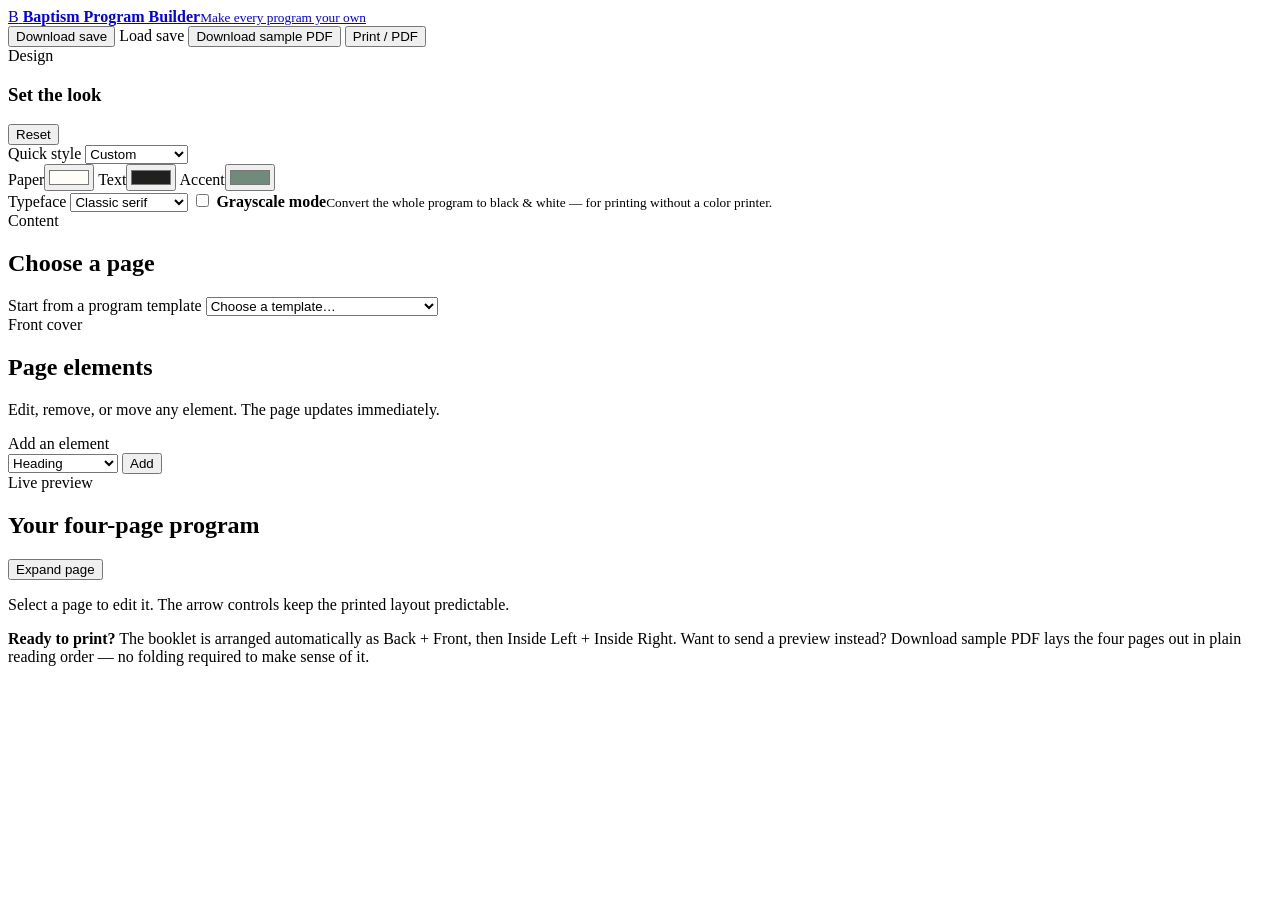
==== templates/editor.html @ ec5016ac "init" ====
<!doctype html>
<html lang="en">
<head>
  <meta charset="utf-8">
  <meta name="viewport" content="width=device-width, initial-scale=1">
  <title>Baptism Program Builder</title>
  <link rel="icon" type="image/svg+xml" href="static/favicon.svg">
  <link rel="stylesheet" href="static/app.css">
  <script src="static/app.js" defer></script>
</head>
<body class="editor-page">
  <header class="topbar no-print">
    <a class="brand" href="./">
      <span class="brand-mark" aria-hidden="true">B</span>
      <span><strong>Baptism Program Builder</strong><small>Make every program your own</small></span>
    </a>
    <div class="file-actions" aria-label="Program actions">
      <span class="save-status" id="save-status" role="status" aria-live="polite"></span>
      <button type="button" class="secondary-button" id="download-save">Download save</button>
      <label class="button-label" for="load-save">Load save</label>
      <input id="load-save" type="file" accept="application/json,.json" hidden>
      <button type="button" class="secondary-button" id="print-sample">Download sample PDF</button>
      <button type="button" id="print-program">Print / PDF</button>
    </div>
  </header>

  <main class="builder no-print">
    <aside class="control-panel">
      <section class="control-section design-section">
        <div class="section-heading">
          <div><span class="step-label">Design</span><h1>Set the look</h1></div>
          <button type="button" class="quiet-button" id="reset-theme">Reset</button>
        </div>

        <label>Quick style
          <select id="theme-preset">
            <option value="custom">Custom</option>
            <option value="monochrome">Black &amp; white</option>
            <option value="classic">Classic</option>
            <option value="sage">Soft sage</option>
            <option value="blue">Water blue</option>
            <option value="blush">Warm blush</option>
            <option value="night">Midnight</option>
          </select>
        </label>
        <div class="color-grid">
          <label>Paper<input type="color" id="paper-color" value="#fffdf8"></label>
          <label>Text<input type="color" id="text-color" value="#20201e"></label>
          <label>Accent<input type="color" id="accent-color" value="#708a7b"></label>
        </div>
        <label>Typeface
          <select id="font-family">
            <option value="serif">Classic serif</option>
            <option value="sans">Clean sans serif</option>
            <option value="soft">Soft rounded</option>
          </select>
        </label>
        <label class="checkbox-control">
          <input type="checkbox" id="monochrome-images">
          <span><strong>Grayscale mode</strong><small>Convert the whole program to black &amp; white — for printing without a color printer.</small></span>
        </label>
      </section>

      <section class="control-section page-section">
        <span class="step-label">Content</span>
        <h2>Choose a page</h2>
        <label>Start from a program template
          <select id="content-template">
            <option value="">Choose a template…</option>
            <option value="child-same-day">Child baptism + confirmation</option>
            <option value="child-later">Child baptism only (confirmed later)</option>
            <option value="convert">Convert baptism</option>
            <option value="multiple">Multiple candidates</option>
          </select>
        </label>
        <div class="page-tabs" id="page-tabs" role="tablist" aria-label="Program pages"></div>
      </section>

      <section class="control-section block-section">
        <div class="section-heading">
          <div><span class="step-label" id="current-page-label">Front cover</span><h2>Page elements</h2></div>
          <span class="element-count" id="element-count"></span>
        </div>
        <p class="section-help">Edit, remove, or move any element. The page updates immediately.</p>
        <div class="block-list" id="block-list"></div>

        <div class="add-element">
          <label for="new-block-type">Add an element</label>
          <div class="add-element-row">
            <select id="new-block-type">
              <option value="heading">Heading</option>
              <option value="text">Text</option>
              <option value="item">Program item</option>
              <option value="callout">Callout section</option>
              <option value="hymn">Hymn</option>
              <option value="markdown">Markdown text</option>
              <option value="image">Image</option>
              <option value="decoration">Decoration</option>
              <option value="spacer">Space</option>
            </select>
            <button type="button" id="add-block">Add</button>
          </div>
        </div>
      </section>
    </aside>

    <section class="canvas-panel">
      <div class="canvas-heading">
        <div><span class="step-label">Live preview</span><h2>Your four-page program</h2></div>
        <div class="canvas-heading-side">
          <button type="button" class="secondary-button" id="toggle-focus" aria-pressed="false">Expand page</button>
          <p>Select a page to edit it. The arrow controls keep the printed layout predictable.</p>
        </div>
      </div>
      <div class="live-preview-grid" id="live-preview" aria-label="Live four-page preview"></div>
      <div class="print-tip">
        <strong>Ready to print?</strong>
        The booklet is arranged automatically as <span>Back + Front</span>, then <span>Inside Left + Inside Right</span>.
        Want to send a preview instead? <span>Download sample PDF</span> lays the four pages out in plain reading order — no folding required to make sense of it.
      </div>
    </section>
  </main>

  <div class="print-only" id="print-program-pages" aria-hidden="true">
    <section class="print-sheet">
      <div class="print-page" data-print-page="back"></div>
      <div class="print-page" data-print-page="front"></div>
    </section>
    <section class="print-sheet">
      <div class="print-page" data-print-page="inside-left"></div>
      <div class="print-page" data-print-page="inside-right"></div>
    </section>
  </div>

  <div class="print-only" id="print-sample-pages" aria-hidden="true">
    <section class="print-sheet-single"><div class="print-page" data-print-page="front"></div></section>
    <section class="print-sheet-single"><div class="print-page" data-print-page="inside-left"></div></section>
    <section class="print-sheet-single"><div class="print-page" data-print-page="inside-right"></div></section>
    <section class="print-sheet-single"><div class="print-page" data-print-page="back"></div></section>
  </div>
</body>
</html>
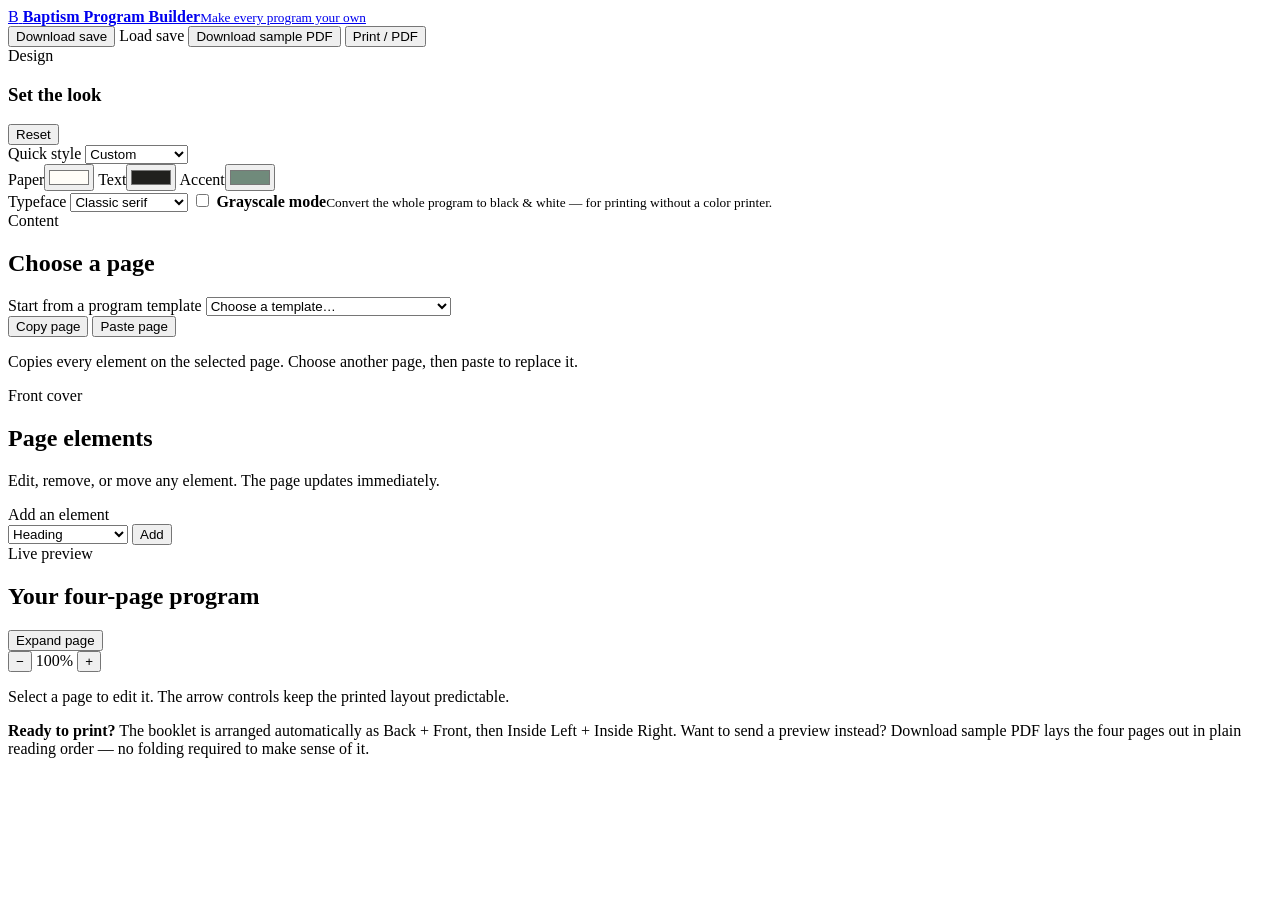
==== commit bd6dd345: "better templates" ====
--- a/templates/editor.html
+++ b/templates/editor.html
@@ -71,9 +71,17 @@
             <option value="child-later">Child baptism only (confirmed later)</option>
             <option value="convert">Convert baptism</option>
             <option value="multiple">Multiple candidates</option>
+            <option value="service-one-hymn">One-page service + one hymn</option>
+            <option value="service-two-hymns">One-page service + two hymns inside</option>
+            <option value="service-split-hymns">One-page service + hymns split</option>
           </select>
         </label>
         <div class="page-tabs" id="page-tabs" role="tablist" aria-label="Program pages"></div>
+        <div class="page-clipboard-actions" aria-label="Copy or paste a complete page">
+          <button type="button" class="secondary-button" id="copy-page">Copy page</button>
+          <button type="button" class="secondary-button" id="paste-page">Paste page</button>
+        </div>
+        <p class="page-clipboard-help">Copies every element on the selected page. Choose another page, then paste to replace it.</p>
       </section>
 
       <section class="control-section block-section">
@@ -93,6 +101,7 @@
               <option value="item">Program item</option>
               <option value="callout">Callout section</option>
               <option value="hymn">Hymn</option>
+              <option value="quote">Scripture / quote</option>
               <option value="markdown">Markdown text</option>
               <option value="image">Image</option>
               <option value="decoration">Decoration</option>
@@ -108,7 +117,14 @@
       <div class="canvas-heading">
         <div><span class="step-label">Live preview</span><h2>Your four-page program</h2></div>
         <div class="canvas-heading-side">
-          <button type="button" class="secondary-button" id="toggle-focus" aria-pressed="false">Expand page</button>
+          <div class="preview-actions">
+            <button type="button" class="secondary-button" id="toggle-focus" aria-pressed="false">Expand page</button>
+            <div class="preview-zoom" aria-label="Expanded page size">
+              <button type="button" class="secondary-button" id="zoom-out" aria-label="Make preview smaller">−</button>
+              <output id="zoom-value" aria-live="polite">100%</output>
+              <button type="button" class="secondary-button" id="zoom-in" aria-label="Make preview larger">+</button>
+            </div>
+          </div>
           <p>Select a page to edit it. The arrow controls keep the printed layout predictable.</p>
         </div>
       </div>
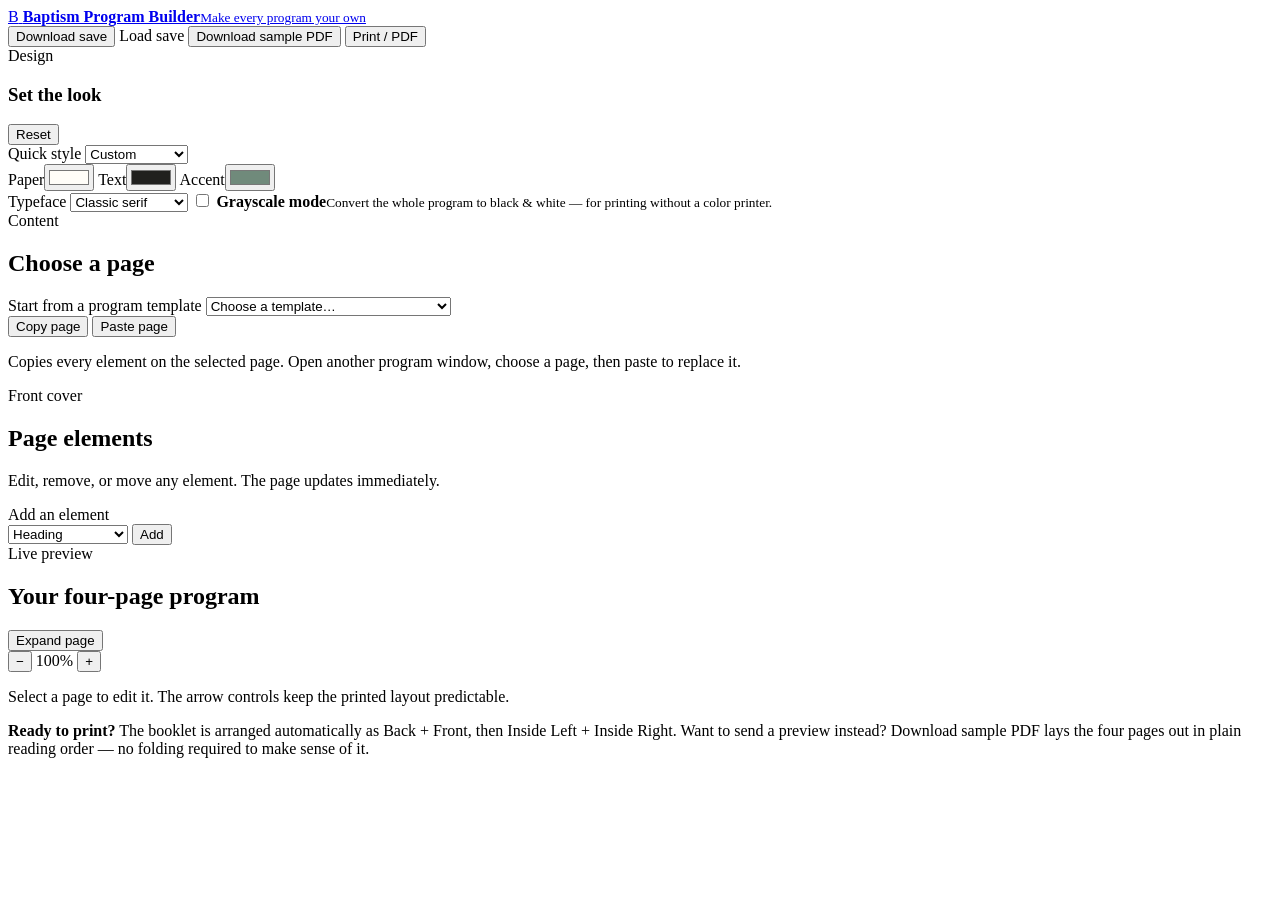
==== commit 331f75d0: "more ai artwork" ====
--- a/templates/editor.html
+++ b/templates/editor.html
@@ -81,7 +81,7 @@
           <button type="button" class="secondary-button" id="copy-page">Copy page</button>
           <button type="button" class="secondary-button" id="paste-page">Paste page</button>
         </div>
-        <p class="page-clipboard-help">Copies every element on the selected page. Choose another page, then paste to replace it.</p>
+        <p class="page-clipboard-help">Copies every element on the selected page. Open another program window, choose a page, then paste to replace it.</p>
       </section>
 
       <section class="control-section block-section">
